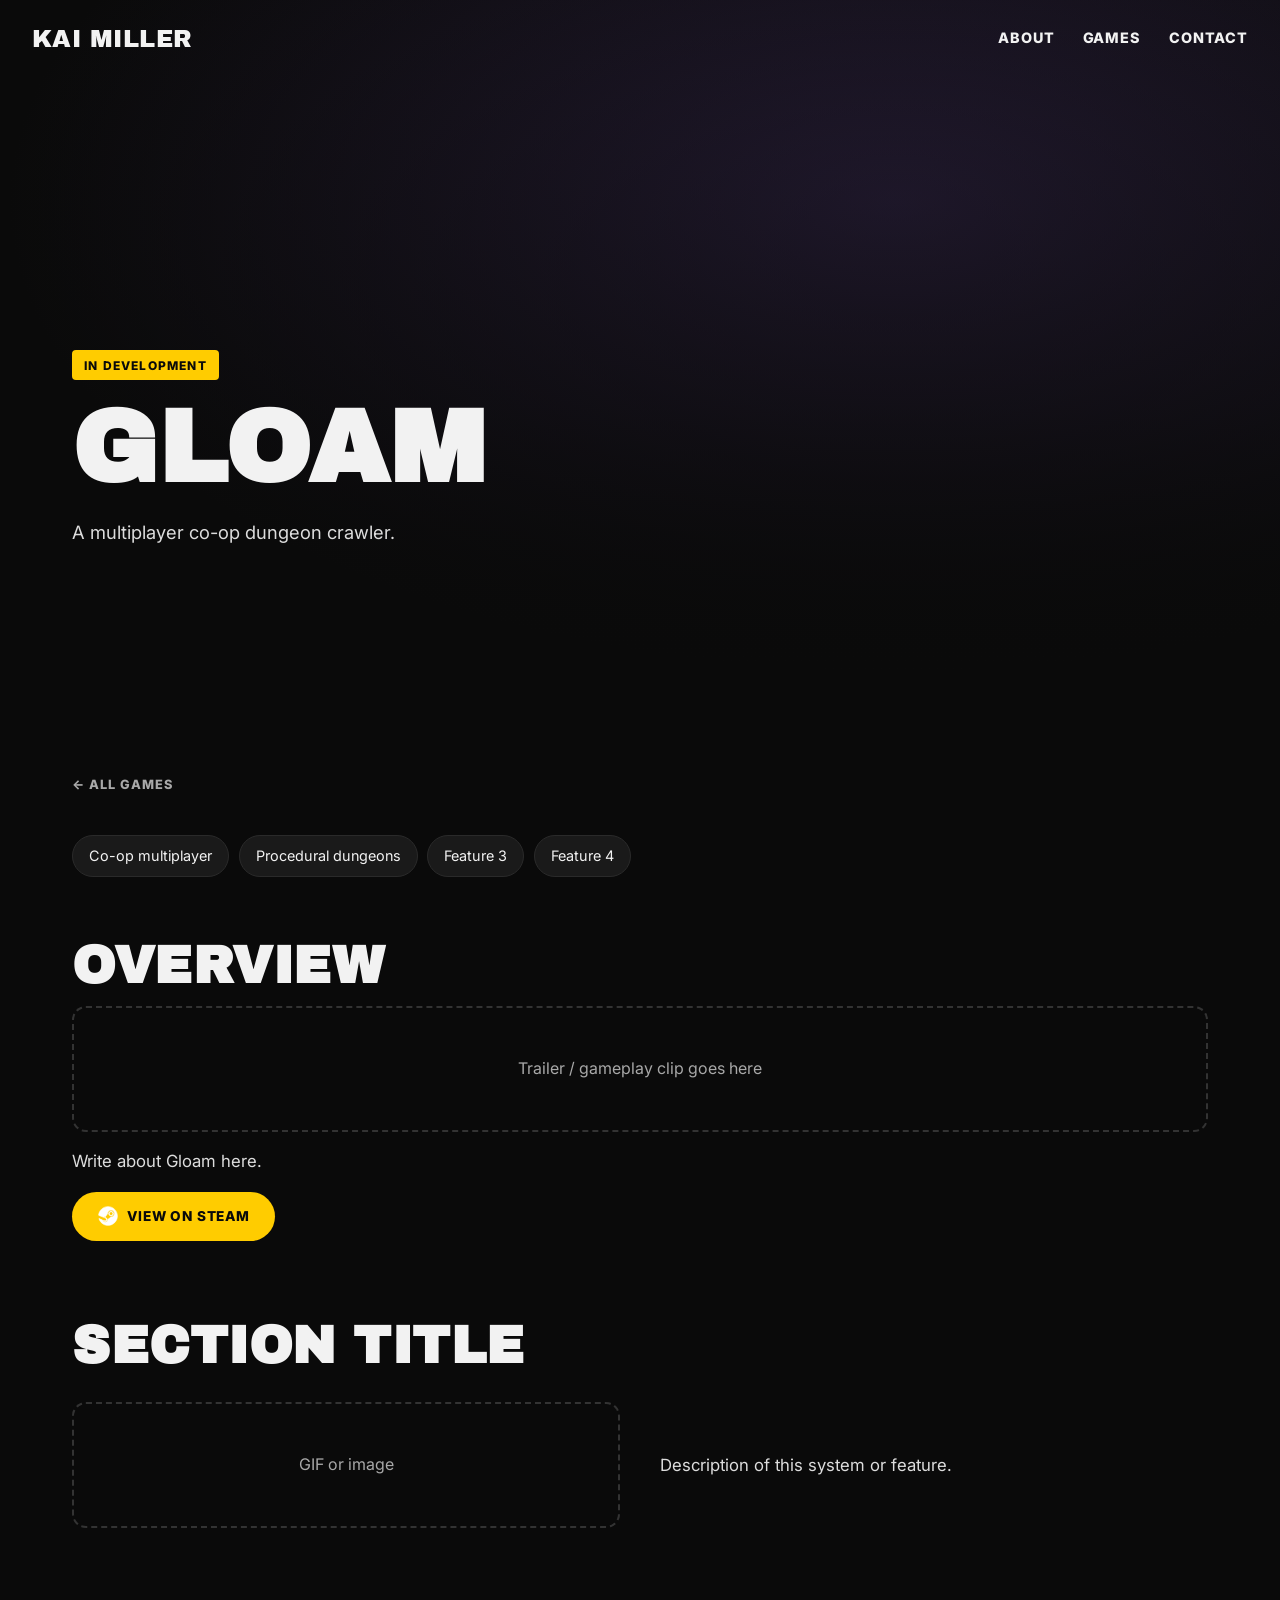
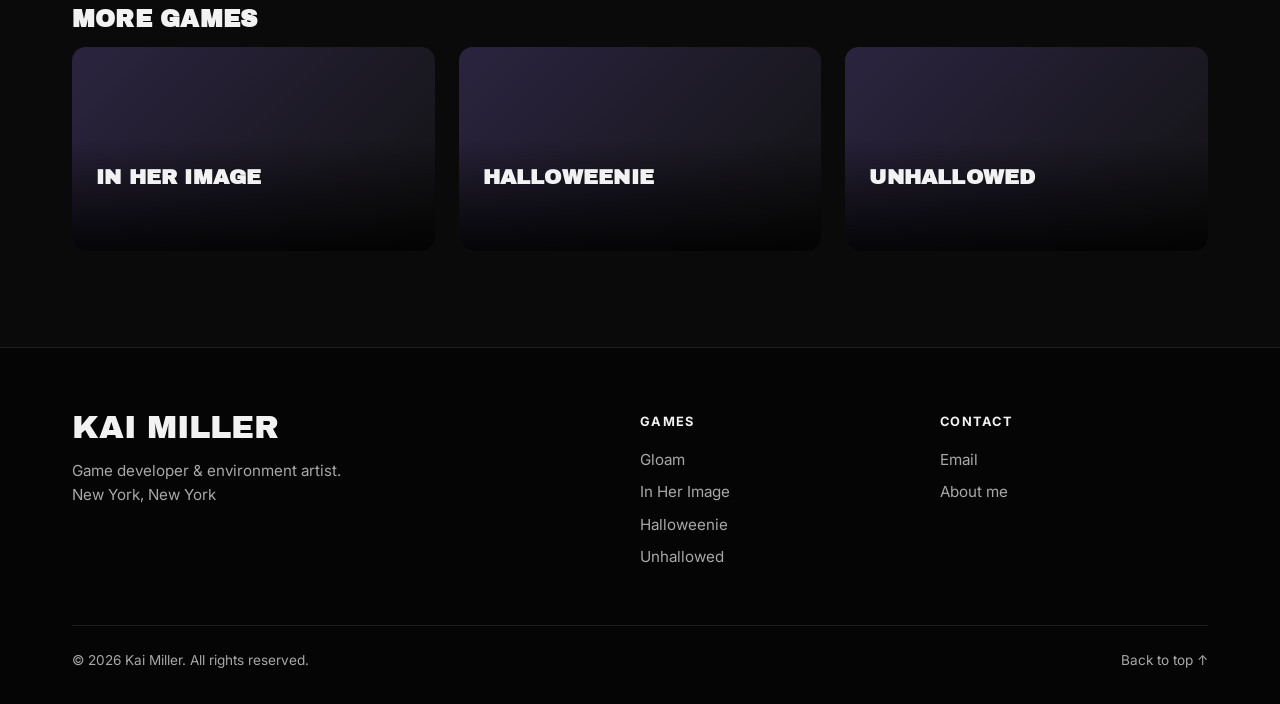
==== gloam.html @ 17e3dcae "Add files via upload" ====
<!DOCTYPE html>
<html lang="en">
<head>
    <meta charset="UTF-8">
    <meta name="viewport" content="width=device-width, initial-scale=1.0">
    <title>Gloam — Kai Miller</title>
    <link rel="preconnect" href="https://fonts.googleapis.com">
    <link rel="preconnect" href="https://fonts.gstatic.com" crossorigin>
    <link href="https://fonts.googleapis.com/css2?family=Archivo+Black&family=Inter:wght@400;600;800&display=swap" rel="stylesheet">
    <link rel="stylesheet" href="style.css">
</head>
<body id="top" data-game="gloam">

    <section class="hero game-hero">
        <!-- Swap this for a video (<video class="hero-media" ...>) or keep an image -->
        <img class="hero-media" src="GloamCapsule.jpg" alt="" onerror="this.remove()">
        <div class="hero-content">
            <span class="eyebrow">In development</span>
            <h1>Gloam</h1>
            <p>A multiplayer co-op dungeon crawler. <!-- TODO: replace with your tagline --></p>
        </div>
    </section>

    <main class="section">
        <div class="wrap">
            <a class="back-link" href="index.html#games">← All games</a>

            <!-- TODO: list Gloam's key features -->
            <ul class="features fade-in">
                <li>Co-op multiplayer</li>
                <li>Procedural dungeons</li>
                <li>Feature 3</li>
                <li>Feature 4</li>
            </ul>

            <!-- Copy this block for each section (Combat, Enemies, Dungeon Generation, Art...) -->
            <div class="block fade-in">
                <h2>Overview</h2>
                <div class="placeholder">Trailer / gameplay clip goes here</div>
                <!-- <video class="media" autoplay loop muted playsinline><source src="GloamTrailer.mp4" type="video/mp4"></video> -->
                <p>Write about Gloam here.</p>
                <a class="btn btn-primary" href="https://store.steampowered.com/app/4932360/Gloam/" target="_blank" rel="noopener">
                    <img src="Steam.svg" alt=""> View on Steam
                </a>
            </div>

            <!-- Image/video beside text: -->
            <div class="block fade-in">
                <h2>Section Title</h2>
                <div class="split">
                    <div class="placeholder">GIF or image</div>
                    <!-- <img src="GloamSomething.gif" class="media" alt=""> -->
                    <p>Description of this system or feature.</p>
                </div>
            </div>

            <div class="more-games fade-in">
                <h2>More Games</h2>
                <div class="game-grid" id="more-games"></div>
            </div>
        </div>
    </main>

    <script src="site.js"></script>
</body>
</html>
---- style.css ----
/* =========================================================
   Kai Miller � Portfolio
   Change the accent colour in one place: --accent
   ========================================================= */

:root {
    --bg: #0a0a0a;
    --bg-alt: #121212;
    --card: #1a1a1a;
    --text: #f2f2f2;
    --muted: #a8a8a8;
    --accent: #ffcc00;
    --accent-text: #0a0a0a;
    --display: 'Archivo Black', 'Arial Black', sans-serif;
    --body: 'Inter', 'Segoe UI', Roboto, sans-serif;
    --radius: 14px;
    --max: 1200px;
}

* {
    box-sizing: border-box;
}

html {
    scroll-behavior: smooth;
}

body {
    margin: 0;
    background: var(--bg);
    color: var(--text);
    font-family: var(--body);
    line-height: 1.6;
    -webkit-font-smoothing: antialiased;
}

img, video {
    max-width: 100%;
    display: block;
}

a {
    color: inherit;
}

h1, h2, h3 {
    font-family: var(--display);
    text-transform: uppercase;
    line-height: 0.95;
    letter-spacing: 0.01em;
    margin: 0 0 1rem;
}

.wrap {
    max-width: var(--max);
    margin: 0 auto;
    padding: 0 2rem;
}

/* ---------- Header ---------- */

.site-header {
    position: fixed;
    inset: 0 0 auto 0;
    z-index: 50;
    display: flex;
    justify-content: space-between;
    align-items: center;
    padding: 1.25rem 2rem;
    transition: background 0.3s, padding 0.3s;
}

    .site-header.scrolled,
    .site-header.solid {
        background: rgba(10, 10, 10, 0.92);
        backdrop-filter: blur(8px);
        padding: 0.8rem 2rem;
    }

.logo {
    font-family: var(--display);
    font-size: 1.5rem;
    text-transform: uppercase;
    text-decoration: none;
    letter-spacing: 0.02em;
}

.site-nav {
    display: flex;
    gap: 1.75rem;
}

    .site-nav a {
        font-weight: 800;
        text-transform: uppercase;
        text-decoration: none;
        font-size: 0.9rem;
        letter-spacing: 0.06em;
        padding-bottom: 2px;
        border-bottom: 2px solid transparent;
        transition: border-color 0.2s, color 0.2s;
    }

        .site-nav a:hover {
            border-color: var(--accent);
            color: var(--accent);
        }

/* ---------- Buttons ---------- */

.btn {
    display: inline-flex;
    align-items: center;
    gap: 0.6rem;
    padding: 0.85rem 1.6rem;
    border-radius: 999px;
    font-weight: 800;
    text-transform: uppercase;
    letter-spacing: 0.06em;
    font-size: 0.85rem;
    text-decoration: none;
    transition: transform 0.2s, background 0.2s, color 0.2s;
}

    .btn:hover {
        transform: translateY(-2px);
    }

.btn-primary {
    background: var(--accent);
    color: var(--accent-text);
}

.btn-ghost {
    border: 2px solid var(--text);
}

    .btn-ghost:hover {
        background: var(--text);
        color: var(--bg);
    }

.btn img {
    width: 20px;
    height: 20px;
}

/* ---------- Hero (home + game pages) ---------- */

.hero {
    position: relative;
    min-height: 100vh;
    display: flex;
    align-items: flex-end;
    overflow: hidden;
    background: radial-gradient(ellipse at 70% 30%, #2a1f3d 0%, var(--bg) 70%);
}

.hero-media {
    position: absolute;
    inset: 0;
    width: 100%;
    height: 100%;
    object-fit: cover;
}

.hero::after {
    content: '';
    position: absolute;
    inset: 0;
    background: linear-gradient(to top, var(--bg) 0%, rgba(10,10,10,0.55) 40%, rgba(10,10,10,0.25) 100%);
}

.hero-content {
    position: relative;
    z-index: 1;
    width: 100%;
    max-width: var(--max);
    margin: 0 auto;
    padding: 0 2rem 6rem;
}

.eyebrow {
    display: inline-block;
    background: var(--accent);
    color: var(--accent-text);
    font-weight: 800;
    text-transform: uppercase;
    letter-spacing: 0.1em;
    font-size: 0.75rem;
    padding: 0.35rem 0.75rem;
    border-radius: 4px;
    margin-bottom: 1.25rem;
}

.hero h1 {
    font-size: clamp(3rem, 10vw, 8.5rem);
    margin-bottom: 1.25rem;
}

.hero p {
    max-width: 560px;
    font-size: 1.15rem;
    color: #ddd;
    margin: 0 0 2rem;
}

.hero-actions {
    display: flex;
    flex-wrap: wrap;
    gap: 1rem;
}

.scroll-cue {
    position: absolute;
    bottom: 1.75rem;
    left: 50%;
    transform: translateX(-50%);
    z-index: 1;
    font-size: 0.75rem;
    font-weight: 800;
    letter-spacing: 0.2em;
    text-transform: uppercase;
    color: var(--muted);
    animation: bob 2s ease-in-out infinite;
}

@keyframes bob {
    0%, 100% {
        transform: translate(-50%, 0);
    }

    50% {
        transform: translate(-50%, 6px);
    }
}

.game-hero {
    min-height: 75vh;
}

/* Banner placed mid-page (homepage, under About) */
.hero-feature {
    min-height: 80vh;
}

    .hero-feature .hero-content {
        padding-bottom: 4rem;
    }

.hero-title {
    font-size: clamp(3rem, 10vw, 8.5rem);
    margin-bottom: 1.25rem;
}

.game-hero h1 {
    font-size: clamp(2.75rem, 8vw, 7rem);
}

/* ---------- Sections ---------- */

/* First section on a page with no banner: clears the fixed header */
.section.page-top {
    padding-top: 9rem;
}

.section {
    padding: 6rem 0;
}

.section-alt {
    background: var(--bg-alt);
}

.section-title {
    font-size: clamp(2.5rem, 6vw, 4.5rem);
    margin-bottom: 2.5rem;
}

/* ---------- Game grid ---------- */

.game-grid {
    display: grid;
    grid-template-columns: repeat(3, 1fr);
    gap: 1.5rem;
}

.game-card {
    position: relative;
    display: block;
    aspect-ratio: 16 / 9;
    border-radius: var(--radius);
    overflow: hidden;
    text-decoration: none;
    /* Shows if the capsule image is missing */
    background: linear-gradient(135deg, #2b2440, #121212);
}

    .game-card img {
        width: 100%;
        height: 100%;
        object-fit: cover;
        transition: transform 0.5s ease;
    }

    .game-card::after {
        content: '';
        position: absolute;
        inset: 0;
        background: linear-gradient(to top, rgba(0,0,0,0.85) 0%, rgba(0,0,0,0) 55%);
        transition: background 0.3s;
    }

    .game-card:hover img {
        transform: scale(1.06);
    }

.game-card-info {
    position: absolute;
    left: 0;
    right: 0;
    bottom: 0;
    z-index: 1;
    padding: 1.5rem;
}

.game-card h3 {
    font-size: clamp(1.5rem, 3vw, 2.25rem);
    margin: 0 0 0.35rem;
}

.game-card p {
    margin: 0;
    color: #ddd;
    font-size: 0.95rem;
}

.game-card .arrow {
    display: inline-block;
    margin-top: 0.75rem;
    font-weight: 800;
    text-transform: uppercase;
    letter-spacing: 0.08em;
    font-size: 0.8rem;
    color: var(--accent);
    transform: translateX(-6px);
    opacity: 0;
    transition: transform 0.3s, opacity 0.3s;
}

.game-card:hover .arrow {
    transform: translateX(0);
    opacity: 1;
}

.badge {
    position: absolute;
    top: 1rem;
    left: 1rem;
    z-index: 2;
    background: var(--accent);
    color: var(--accent-text);
    font-weight: 800;
    font-size: 0.7rem;
    letter-spacing: 0.1em;
    text-transform: uppercase;
    padding: 0.3rem 0.65rem;
    border-radius: 4px;
}

.game-card.featured {
    grid-column: 1 / -1;
    aspect-ratio: 21 / 9;
}

    .game-card.featured h3 {
        font-size: clamp(2rem, 5vw, 3.5rem);
    }

/* ---------- About ---------- */

.about {
    display: grid;
    grid-template-columns: 260px 1fr;
    gap: 3rem;
    align-items: start;
}

.pfp {
    width: 220px;
    height: 220px;
    border-radius: 50%;
    object-fit: cover;
    margin-bottom: 1.5rem;
    border: 4px solid var(--accent);
}

.contact-list {
    list-style: none;
    padding: 0;
    margin: 0;
    color: var(--muted);
}

    .contact-list a {
        text-decoration: none;
        color: var(--text);
    }

        .contact-list a:hover {
            color: var(--accent);
        }

.about p {
    font-size: 1.1rem;
    color: #ddd;
    margin: 0 0 1.25rem;
}

/* ---------- Game detail pages ---------- */

.back-link {
    display: inline-block;
    margin-bottom: 2.5rem;
    font-weight: 800;
    text-transform: uppercase;
    letter-spacing: 0.08em;
    font-size: 0.8rem;
    text-decoration: none;
    color: var(--muted);
}

    .back-link:hover {
        color: var(--accent);
    }

.features {
    display: flex;
    flex-wrap: wrap;
    gap: 0.6rem;
    list-style: none;
    padding: 0;
    margin: 0 0 4rem;
}

    .features li {
        background: var(--card);
        border: 1px solid #2a2a2a;
        border-radius: 999px;
        padding: 0.5rem 1rem;
        font-size: 0.9rem;
    }

.block {
    margin-bottom: 5rem;
}

    .block h2 {
        font-size: clamp(2rem, 4.5vw, 3.25rem);
    }

    .block h3 {
        font-size: 1.4rem;
        margin-top: 2.5rem;
    }

    .block p {
        color: #ddd;
        font-size: 1.05rem;
        max-width: 760px;
    }

.media {
    width: 100%;
    border-radius: var(--radius);
    margin: 1.5rem 0;
    background: #000;
}

.split {
    display: grid;
    grid-template-columns: 1fr 1fr;
    gap: 2.5rem;
    align-items: center;
    margin: 2rem 0;
}

    .split .media {
        margin: 0;
    }

    .split.reverse > :first-child {
        order: 2;
    }

    .split.tall {
        grid-template-columns: 2fr 3fr;
    }

.bullets {
    padding-left: 1.2rem;
    color: #ddd;
}

    .bullets li {
        margin-bottom: 0.6rem;
    }

    .bullets strong {
        color: var(--text);
    }

.placeholder {
    border: 2px dashed #333;
    border-radius: var(--radius);
    padding: 3rem 2rem;
    text-align: center;
    color: var(--muted);
}

.more-games {
    margin-top: 2rem;
}

    .more-games .game-card h3 {
        font-size: 1.3rem;
    }

    .more-games .game-card p {
        display: none;
    }

/* ---------- Footer ---------- */

.site-footer {
    background: #050505;
    border-top: 1px solid #1f1f1f;
    padding: 4rem 0 2rem;
    color: var(--muted);
    font-size: 0.95rem;
}

.footer-grid {
    display: grid;
    grid-template-columns: 2fr 1fr 1fr;
    gap: 2rem;
    margin-bottom: 3rem;
}

.footer-logo {
    font-family: var(--display);
    font-size: 2rem;
    text-transform: uppercase;
    color: var(--text);
    line-height: 1;
    margin-bottom: 0.75rem;
}

.site-footer h4 {
    color: var(--text);
    text-transform: uppercase;
    letter-spacing: 0.1em;
    font-size: 0.8rem;
    margin: 0 0 1rem;
}

.site-footer ul {
    list-style: none;
    padding: 0;
    margin: 0;
}

.site-footer li {
    margin-bottom: 0.5rem;
}

.site-footer a {
    text-decoration: none;
}

    .site-footer a:hover {
        color: var(--accent);
    }

.footer-bottom {
    border-top: 1px solid #1f1f1f;
    padding-top: 1.5rem;
    display: flex;
    justify-content: space-between;
    flex-wrap: wrap;
    gap: 1rem;
    font-size: 0.85rem;
}

/* ---------- Fade in ---------- */

.fade-in {
    opacity: 0;
    transform: translateY(40px);
    transition: opacity 0.7s ease-out, transform 0.7s ease-out;
}

    .fade-in.visible {
        opacity: 1;
        transform: none;
    }

/* ---------- Mobile ---------- */

@media (max-width: 860px) {
    .wrap {
        padding: 0 1.25rem;
    }

    .site-header,
    .site-header.scrolled,
    .site-header.solid {
        padding: 0.9rem 1.25rem;
    }

    .site-nav {
        gap: 1rem;
    }

        .site-nav a {
            font-size: 0.75rem;
        }

    .logo {
        font-size: 1.15rem;
    }

    .hero-content {
        padding: 0 1.25rem 5rem;
    }

    .game-grid,
    .more-games .game-grid {
        grid-template-columns: 1fr;
    }

    .game-card.featured {
        grid-column: auto;
        aspect-ratio: 16 / 9;
    }

    .game-card .arrow {
        opacity: 1;
        transform: none;
    }

    .about {
        grid-template-columns: 1fr;
        text-align: center;
    }

    .pfp {
        margin: 0 auto 1.5rem;
    }

    .split,
    .split.tall {
        grid-template-columns: 1fr;
    }

        .split.reverse > :first-child {
            order: 0;
        }

    .footer-grid {
        grid-template-columns: 1fr 1fr;
    }

        .footer-grid > :first-child {
            grid-column: span 2;
        }

    .section {
        padding: 4rem 0;
    }
}
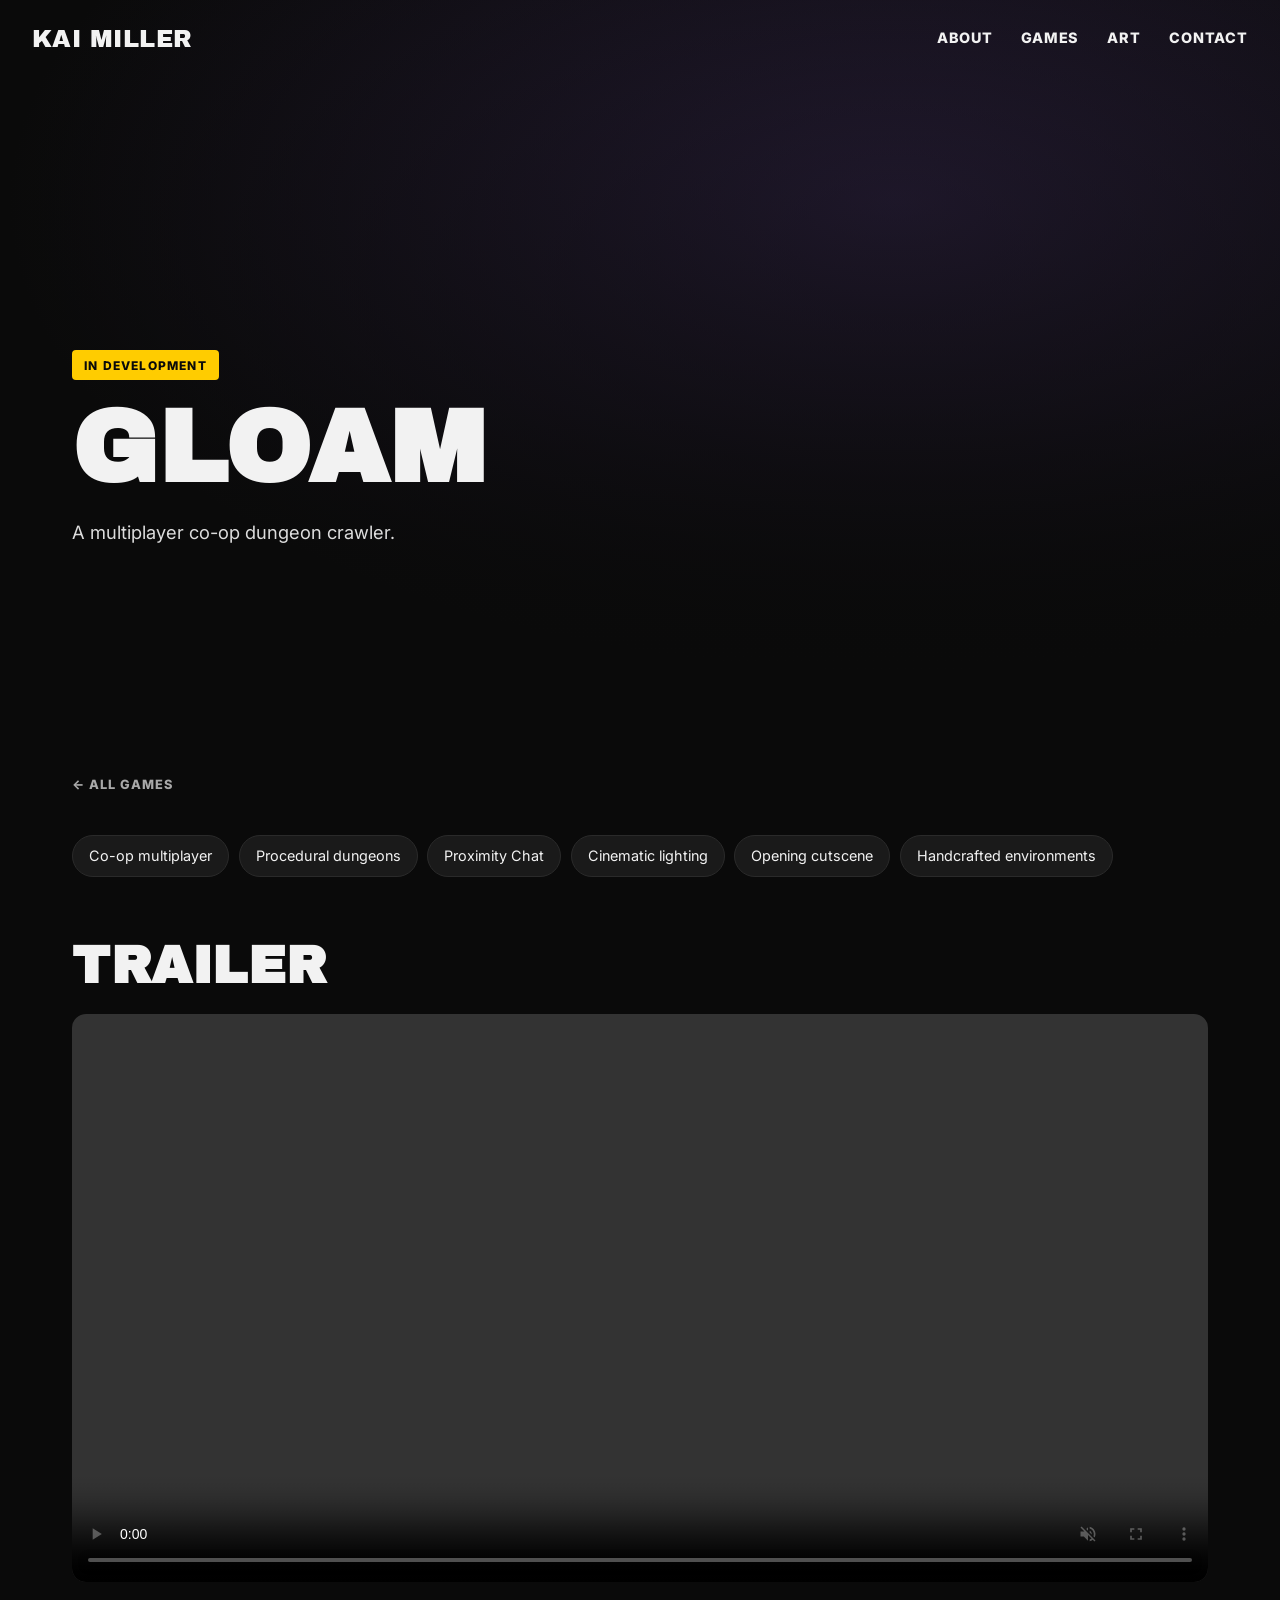
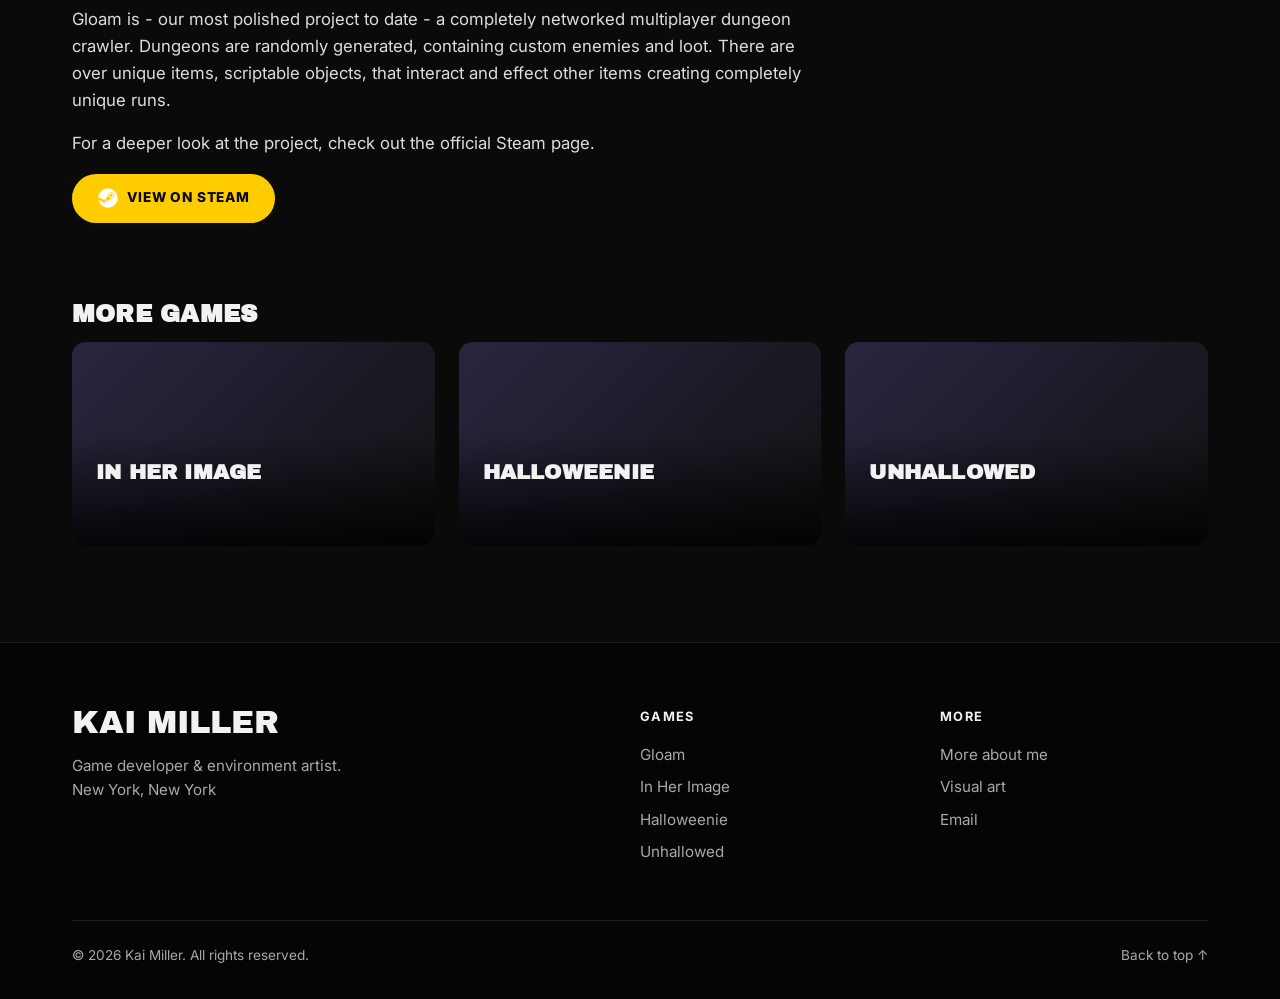
==== commit d8b63f01: "Update gloam.html" ====
--- a/gloam.html
+++ b/gloam.html
@@ -12,12 +12,13 @@
 <body id="top" data-game="gloam">
 
     <section class="hero game-hero">
-        <!-- Swap this for a video (<video class="hero-media" ...>) or keep an image -->
-        <img class="hero-media" src="GloamCapsule.jpg" alt="" onerror="this.remove()">
+        <video class="hero-media" autoplay loop muted playsinline>
+            <source src="GloamCapsuleAnimated.mp4" type="video/mp4">
+        </video>
         <div class="hero-content">
             <span class="eyebrow">In development</span>
             <h1>Gloam</h1>
-            <p>A multiplayer co-op dungeon crawler. <!-- TODO: replace with your tagline --></p>
+            <p>A multiplayer co-op dungeon crawler. </p>
         </div>
     </section>
 
@@ -25,33 +26,25 @@
         <div class="wrap">
             <a class="back-link" href="index.html#games">← All games</a>
 
-            <!-- TODO: list Gloam's key features -->
             <ul class="features fade-in">
                 <li>Co-op multiplayer</li>
                 <li>Procedural dungeons</li>
-                <li>Feature 3</li>
-                <li>Feature 4</li>
+                <li>Proximity Chat</li>
+                <li>Cinematic lighting</li>
+                <li>Opening cutscene</li>
+                <li>Handcrafted environments</li>
             </ul>
 
-            <!-- Copy this block for each section (Combat, Enemies, Dungeon Generation, Art...) -->
             <div class="block fade-in">
-                <h2>Overview</h2>
-                <div class="placeholder">Trailer / gameplay clip goes here</div>
-                <!-- <video class="media" autoplay loop muted playsinline><source src="GloamTrailer.mp4" type="video/mp4"></video> -->
-                <p>Write about Gloam here.</p>
+                <h2>Trailer</h2>
+                <video class="media" controls muted playsinline>
+                    <source src="GloamTrailer.mp4" type="video/mp4">
+                </video>
+                <p>Gloam is - our most polished project to date - a completely networked multiplayer dungeon crawler. Dungeons are randomly generated, containing custom enemies and loot. There are over unique items, scriptable objects, that interact and effect other items creating completely unique runs.</p>
+                <p>For a deeper look at the project, check out the official Steam page.</p>
                 <a class="btn btn-primary" href="https://store.steampowered.com/app/4932360/Gloam/" target="_blank" rel="noopener">
                     <img src="Steam.svg" alt=""> View on Steam
                 </a>
-            </div>
-
-            <!-- Image/video beside text: -->
-            <div class="block fade-in">
-                <h2>Section Title</h2>
-                <div class="split">
-                    <div class="placeholder">GIF or image</div>
-                    <!-- <img src="GloamSomething.gif" class="media" alt=""> -->
-                    <p>Description of this system or feature.</p>
-                </div>
             </div>
 
             <div class="more-games fade-in">
@@ -63,4 +56,4 @@
 
     <script src="site.js"></script>
 </body>
-</html>+</html>
--- a/style.css
+++ b/style.css
@@ -1,5 +1,5 @@
 /* =========================================================
-   Kai Miller � Portfolio
+   Kai Miller — Portfolio
    Change the accent colour in one place: --accent
    ========================================================= */
 
@@ -530,6 +530,198 @@
         display: none;
     }
 
+/* ---------- Links ---------- */
+
+.more-link {
+    display: inline-block;
+    font-weight: 800;
+    text-transform: uppercase;
+    letter-spacing: 0.08em;
+    font-size: 0.85rem;
+    text-decoration: none;
+    color: var(--accent);
+    border-bottom: 2px solid transparent;
+    transition: border-color 0.2s;
+}
+
+    .more-link:hover {
+        border-color: var(--accent);
+    }
+
+/* ---------- Visual art ---------- */
+
+.section-compact {
+    padding: 4rem 0;
+}
+
+.section-head {
+    display: flex;
+    justify-content: space-between;
+    align-items: baseline;
+    gap: 1rem;
+    margin-bottom: 1.75rem;
+}
+
+    .section-head .section-title {
+        margin: 0;
+    }
+
+.section-title.small {
+    font-size: clamp(1.75rem, 4vw, 2.75rem);
+}
+
+/* Homepage preview: one small row */
+.art-grid {
+    display: grid;
+    grid-template-columns: repeat(4, 1fr);
+    gap: 1rem;
+}
+
+.art-tile {
+    position: relative;
+    display: block;
+    aspect-ratio: 1 / 1;
+    border-radius: 10px;
+    overflow: hidden;
+    background: var(--card);
+    cursor: zoom-in;
+    border: 0;
+    padding: 0;
+}
+
+    .art-tile img {
+        width: 100%;
+        height: 100%;
+        object-fit: cover;
+        transition: transform 0.4s ease;
+    }
+
+    .art-tile:hover img {
+        transform: scale(1.06);
+    }
+
+    .art-tile.empty {
+        border: 2px dashed #333;
+        background: transparent;
+        cursor: default;
+        display: flex;
+        align-items: center;
+        justify-content: center;
+        color: #555;
+        font-size: 0.8rem;
+        text-transform: uppercase;
+        letter-spacing: 0.1em;
+    }
+
+/* Full gallery page: masonry columns, images keep their shape */
+.gallery {
+    columns: 3 280px;
+    column-gap: 1rem;
+}
+
+    .gallery .art-tile {
+        aspect-ratio: auto;
+        margin-bottom: 1rem;
+        break-inside: avoid;
+        width: 100%;
+    }
+
+        .gallery .art-tile.empty {
+            aspect-ratio: 4 / 3;
+        }
+
+.art-caption {
+    position: absolute;
+    left: 0;
+    right: 0;
+    bottom: 0;
+    padding: 2rem 1rem 0.75rem;
+    background: linear-gradient(to top, rgba(0,0,0,0.8), transparent);
+    color: var(--text);
+    font-weight: 600;
+    font-size: 0.9rem;
+    text-align: left;
+    opacity: 0;
+    transition: opacity 0.3s;
+}
+
+.art-tile:hover .art-caption {
+    opacity: 1;
+}
+
+/* Click-to-enlarge */
+.lightbox {
+    position: fixed;
+    inset: 0;
+    z-index: 100;
+    background: rgba(0,0,0,0.92);
+    display: none;
+    flex-direction: column;
+    align-items: center;
+    justify-content: center;
+    padding: 2rem;
+    cursor: zoom-out;
+}
+
+    .lightbox.open {
+        display: flex;
+    }
+
+    .lightbox img {
+        max-width: 100%;
+        max-height: 85vh;
+        border-radius: 8px;
+    }
+
+    .lightbox p {
+        color: var(--muted);
+        margin-top: 1rem;
+    }
+
+.page-intro {
+    max-width: 680px;
+    color: #ddd;
+    font-size: 1.1rem;
+    margin: 0 0 3rem;
+}
+
+/* ---------- More about me ---------- */
+
+.story p {
+    color: #ddd;
+    font-size: 1.1rem;
+    max-width: 760px;
+    margin: 0 0 1.25rem;
+}
+
+.skills-grid {
+    display: grid;
+    grid-template-columns: repeat(3, 1fr);
+    gap: 1.25rem;
+}
+
+.skill-card {
+    background: var(--card);
+    border: 1px solid #2a2a2a;
+    border-radius: var(--radius);
+    padding: 1.5rem;
+}
+
+    .skill-card h3 {
+        font-size: 1.15rem;
+        color: var(--accent);
+        margin-bottom: 1rem;
+    }
+
+    .skill-card .features {
+        margin: 0;
+    }
+
+        .skill-card .features li {
+            background: #232323;
+            font-size: 0.85rem;
+        }
+
 /* ---------- Footer ---------- */
 
 .site-footer {
@@ -654,6 +846,14 @@
         text-align: center;
     }
 
+    .art-grid {
+        grid-template-columns: repeat(2, 1fr);
+    }
+
+    .skills-grid {
+        grid-template-columns: 1fr;
+    }
+
     .pfp {
         margin: 0 auto 1.5rem;
     }
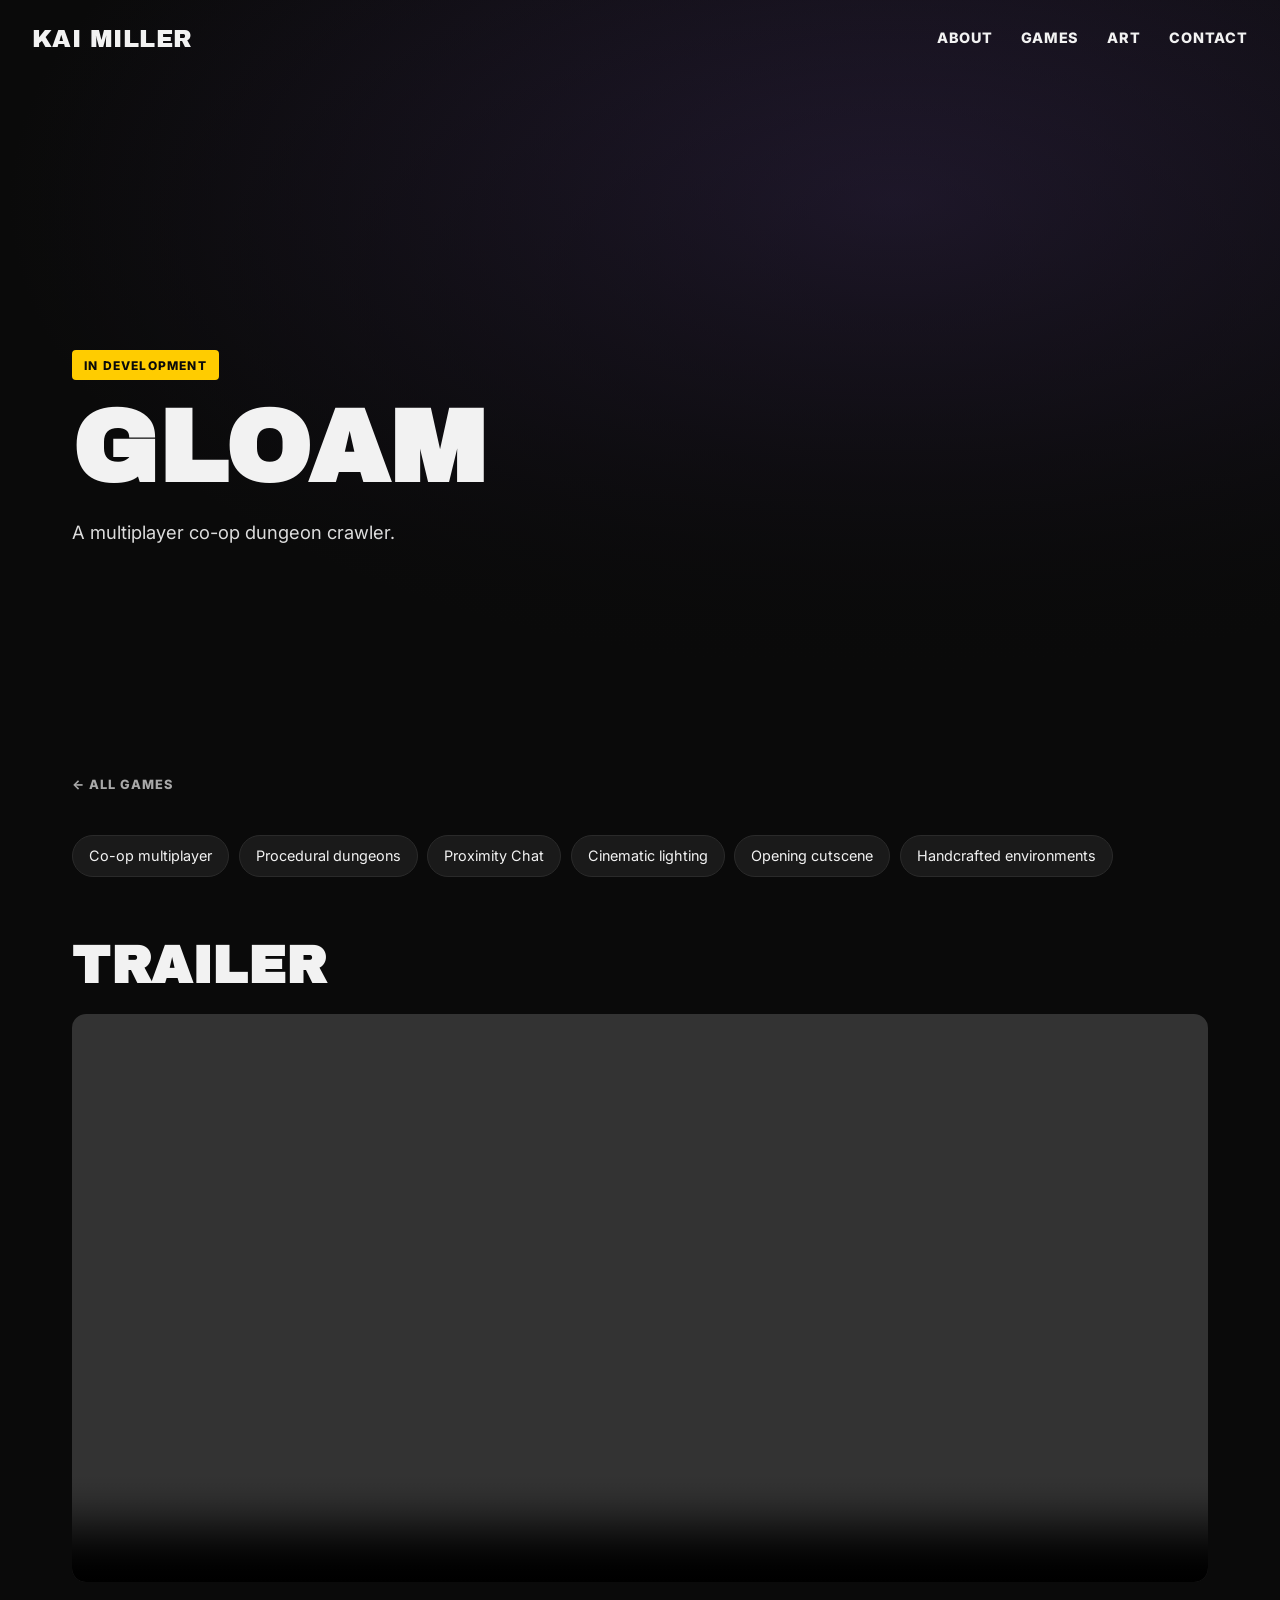
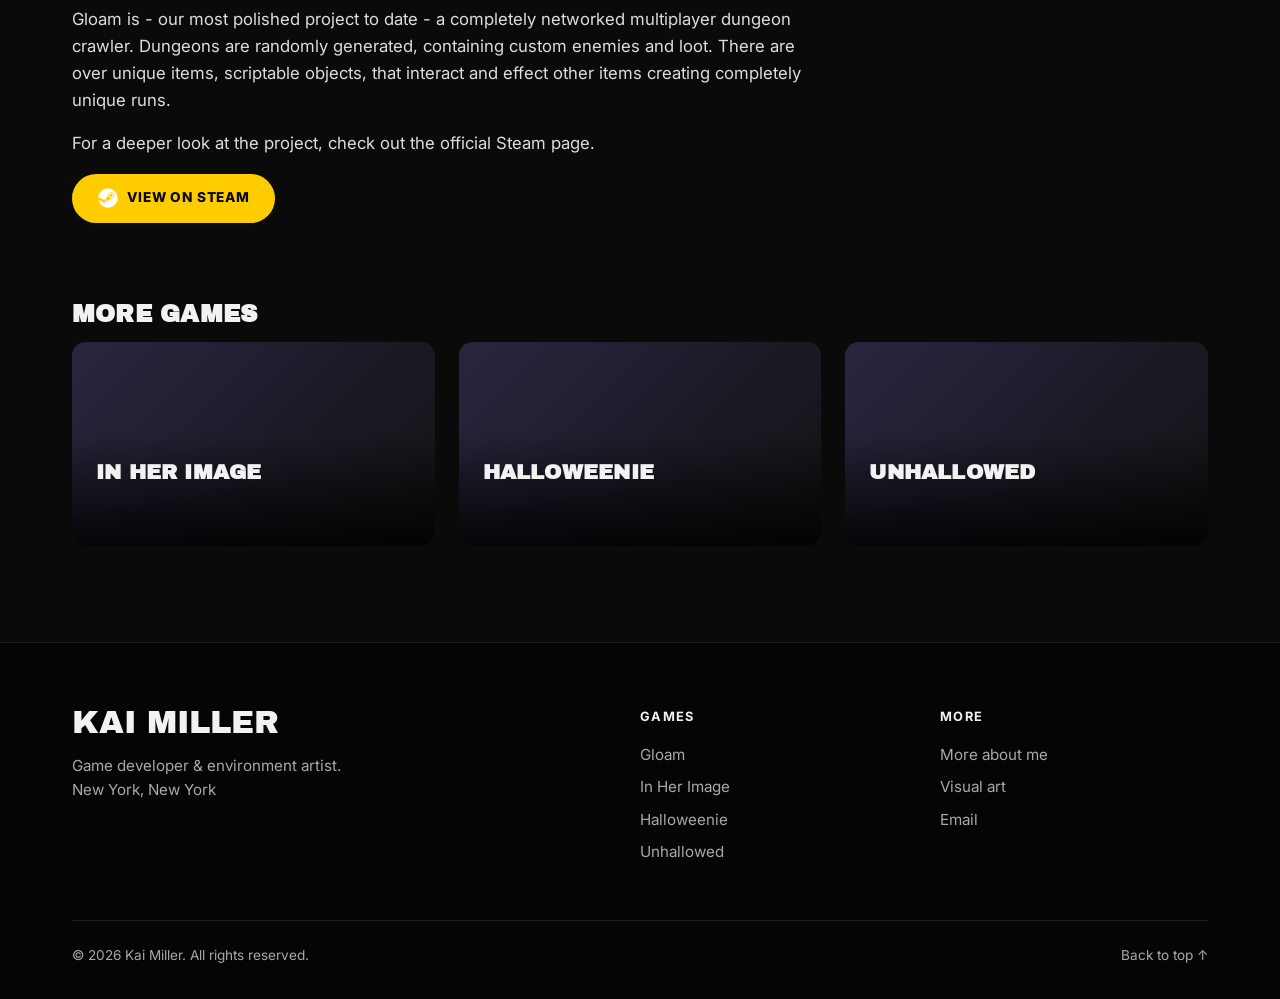
==== commit 1ea79795: "Add files via upload" ====
--- a/gloam.html
+++ b/gloam.html
@@ -56,4 +56,4 @@
 
     <script src="site.js"></script>
 </body>
-</html>
+</html>
